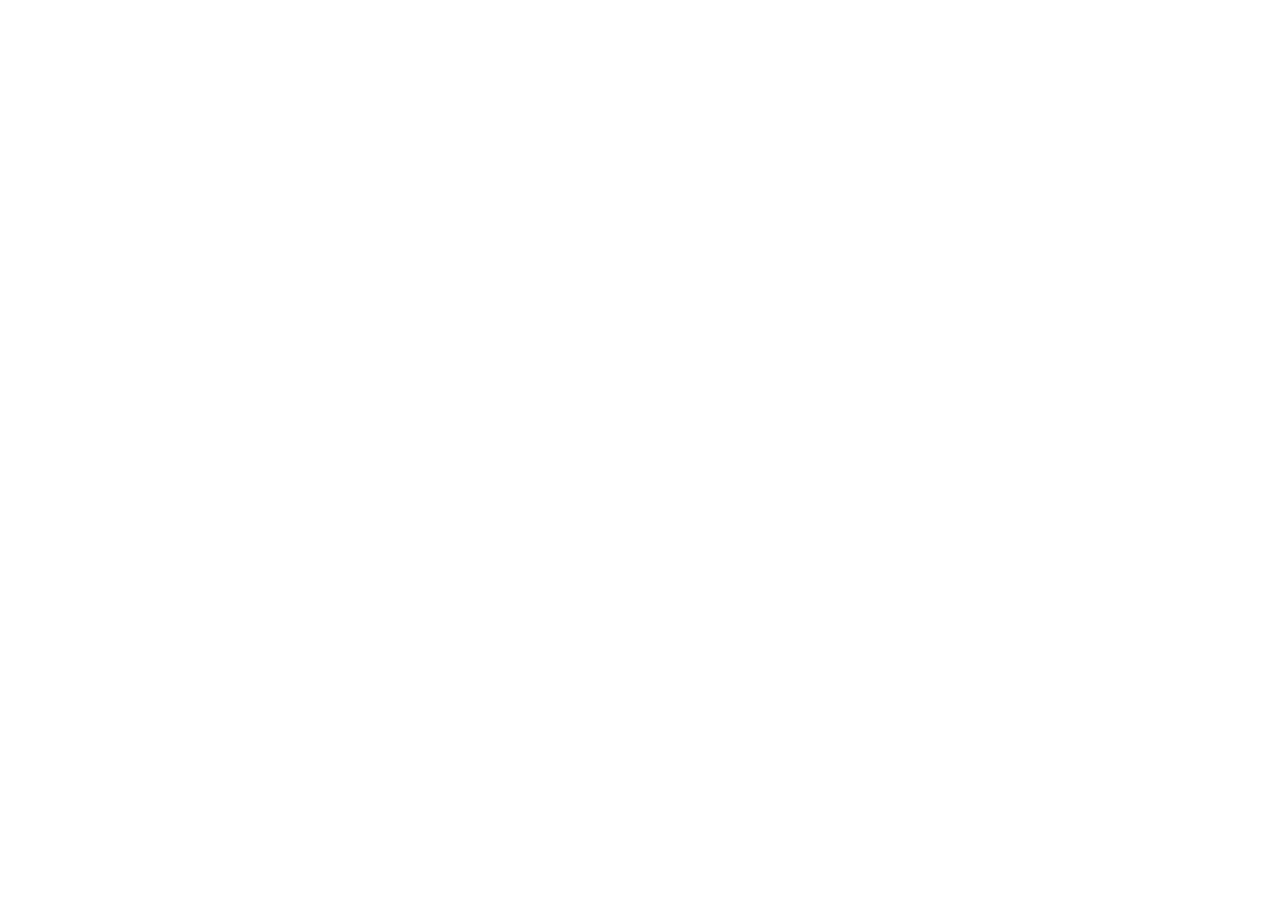
==== index.html @ 2df6a494 "Tela-De-Login" ====
<!DOCTYPE html>
<html lang="pt-br">
<head>
    <meta charset="UTF-8">
    <meta name="viewport" content="width=device-width, initial-scale=1.0">
    <link rel="stylesheet" href="style.css">
    <title>Tela De Login</title>
</head>
<body>
    


    <script src="script.js"></script>
</body>
</html>
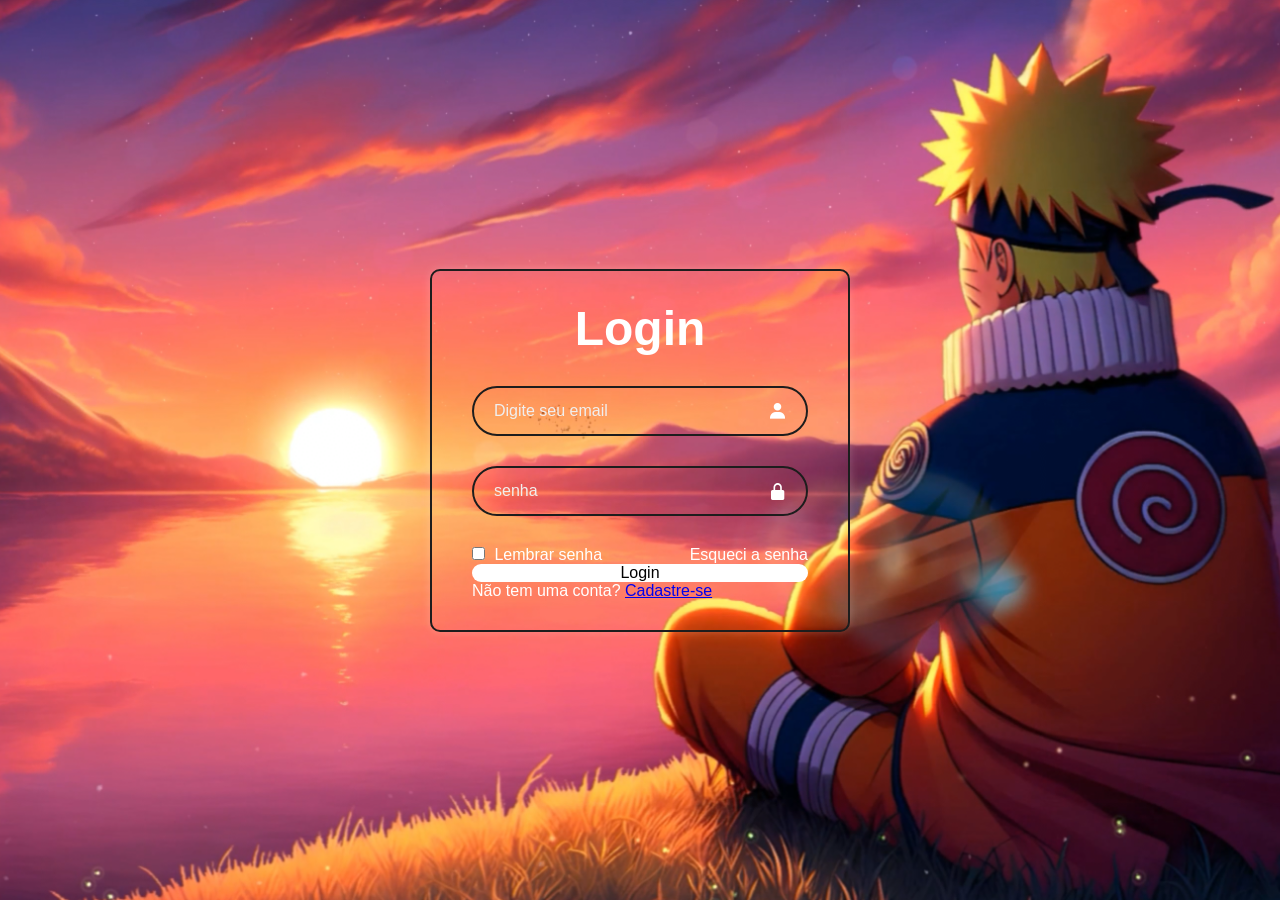
==== commit 23aa9098: "Tela-de-login" ====
--- a/index.html
+++ b/index.html
@@ -4,10 +4,37 @@
     <meta charset="UTF-8">
     <meta name="viewport" content="width=device-width, initial-scale=1.0">
     <link rel="stylesheet" href="style.css">
+    <link href="https://unpkg.com/boxicons@2.1.4/css/boxicons.min.css" rel="stylesheet">
     <title>Tela De Login</title>
 </head>
 <body>
-    
+    <main class="container">
+        <form>
+            <h1>Login </h1>
+            <div class="input-box">
+                <input placeholder="Digite seu email" type="email">
+                <i class="bx bxs-user"></i>
+            </div>
+            <div class="input-box">
+                <input placeholder="senha" type="password">
+                <i class="bx bxs-lock-alt"></i>
+            </div>
+
+            <div class="remember-forgot">
+                <label>
+                    <input type="checkbox" >
+                    Lembrar senha 
+                </label>
+                <a href="#">Esqueci a senha </a>
+            </div>
+
+            <button type="submit" class="login">Login</button>
+
+            <div class="register-link">
+                <p>Não tem uma conta?  <a href="#">Cadastre-se</a> </p>
+            </div>
+        </form>
+    </main>
 
 
     <script src="script.js"></script>
--- a/style.css
+++ b/style.css
@@ -0,0 +1,93 @@
+*{
+    margin: 0;
+    padding: 0;
+    box-sizing: border-box;
+    font-family: Arial, Helvetica, sans-serif;
+}
+
+body{
+    display: flex;
+    justify-content: center;
+    align-items: center;
+    min-height: 100vh;
+    background: url(img.png) ;
+    background-size: cover;       /* ocupa toda a tela */
+    background-position: center;  /* centraliza */
+    background-repeat: no-repeat; /* não repete */
+}
+
+.container{
+    width: 420px;
+    background-color: transparent;
+    border: 2px solid rgb(29, 29, 29); 
+    border-radius: 10px;
+    color:#fff;
+    padding: 30px 40px;
+    box-shadow: 0 0 10px rgba(255, 253, 253, 0.2);
+}
+
+.container h1{
+    font-size: 3rem;
+    text-align: center;
+}
+
+.input-box{
+    position: relative;
+    width: 100%;
+    height: 50px;
+    margin: 30px 0;
+}
+
+.input-box input{
+    width: 100%;
+    height: 100%;
+    background-color: transparent;
+    border: 2px solid  rgb(29, 29, 29);
+    border-radius: 40px;
+    outline: none;
+    padding: 20px 45px 20px 20px;
+    color: #fff;
+    font-size: 16px;
+}
+
+.input-box input::placeholder{
+    color: #f0efef;
+}
+
+.input-box i{
+    position: absolute;
+    right: 20px;
+    font-size: 20px;
+    top: 50%;
+    transform: translateY(-50%);
+}
+
+.remember-forgot{
+    display: flex;
+    justify-content: space-between;
+}
+
+.remember-forgot label input{
+    accent-color: #fff;
+    margin-right: 5px;
+}
+.remember-forgot a{
+    text-decoration: none;
+    color: #fff
+}
+
+.remember-forgot a:hover{
+    text-decoration: underline;
+}
+
+.login{
+    width: 100%;
+    right: 50px;
+    background-color: #fff;
+    border: none;
+    border-radius: 40px;
+    cursor: pointer;
+    font-size: 16px
+    
+    
+}
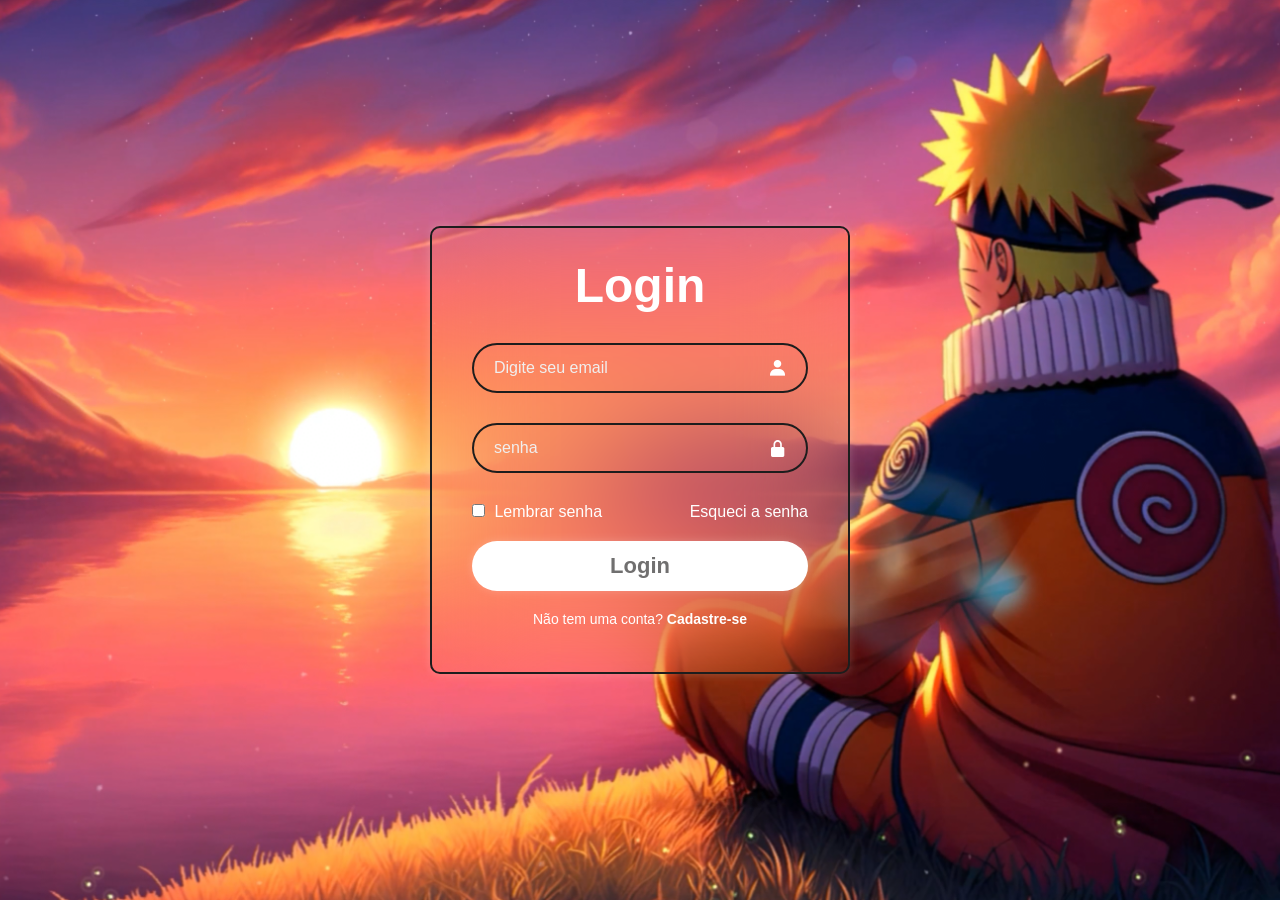
==== commit 170db730: "Adiciona página de cadastro e implementa validação de formulário" ====
--- a/index.html
+++ b/index.html
@@ -31,7 +31,7 @@
             <button type="submit" class="login">Login</button>
 
             <div class="register-link">
-                <p>Não tem uma conta?  <a href="#">Cadastre-se</a> </p>
+                <p>Não tem uma conta?  <a href="cadastro.html">Cadastre-se</a> </p>
             </div>
         </form>
     </main>
--- a/style.css
+++ b/style.css
@@ -24,6 +24,7 @@
     color:#fff;
     padding: 30px 40px;
     box-shadow: 0 0 10px rgba(255, 253, 253, 0.2);
+    backdrop-filter: blur(55px);
 }
 
 .container h1{
@@ -62,6 +63,13 @@
     transform: translateY(-50%);
 }
 
+.input-box label {
+    display: block;
+    margin-bottom: 5px;
+    color: #fff;
+    font-size: 16px;
+}
+
 .remember-forgot{
     display: flex;
     justify-content: space-between;
@@ -82,12 +90,51 @@
 
 .login{
     width: 100%;
-    right: 50px;
+    height: 50px;
     background-color: #fff;
     border: none;
     border-radius: 40px;
     cursor: pointer;
-    font-size: 16px
-    
-    
-}+    font-size: 22px;
+    color: #706f6f;
+    font-weight: 600;
+    box-shadow: 0 0 10px rgba(255, 253, 253, 0.2);
+    margin-top: 20PX;
+}
+.cadastrar{
+    width: 100%;
+    height: 50px;
+    background-color: #fff;
+    border: none;
+    border-radius: 40px;
+    cursor: pointer;
+    font-size: 22px;
+    color: #706f6f;
+    font-weight: 600;
+    box-shadow: 0 0 10px rgba(255, 253, 253, 0.2);
+    margin-top: 20PX;
+}
+
+.login:hover{
+    background-color: transparent;
+    border: 2px solid rgba(255, 253, 253, 0.2);
+    color: white;
+}
+
+.register-link{
+    font-size: 14px;
+    text-align: center;
+    margin:20px 0 15px ;
+}
+
+.register-link a{
+    text-decoration: none;
+    color: #fff;
+    font-weight: 600;
+}
+
+.register-link a:hover{
+    text-decoration: underline;
+
+}
+
